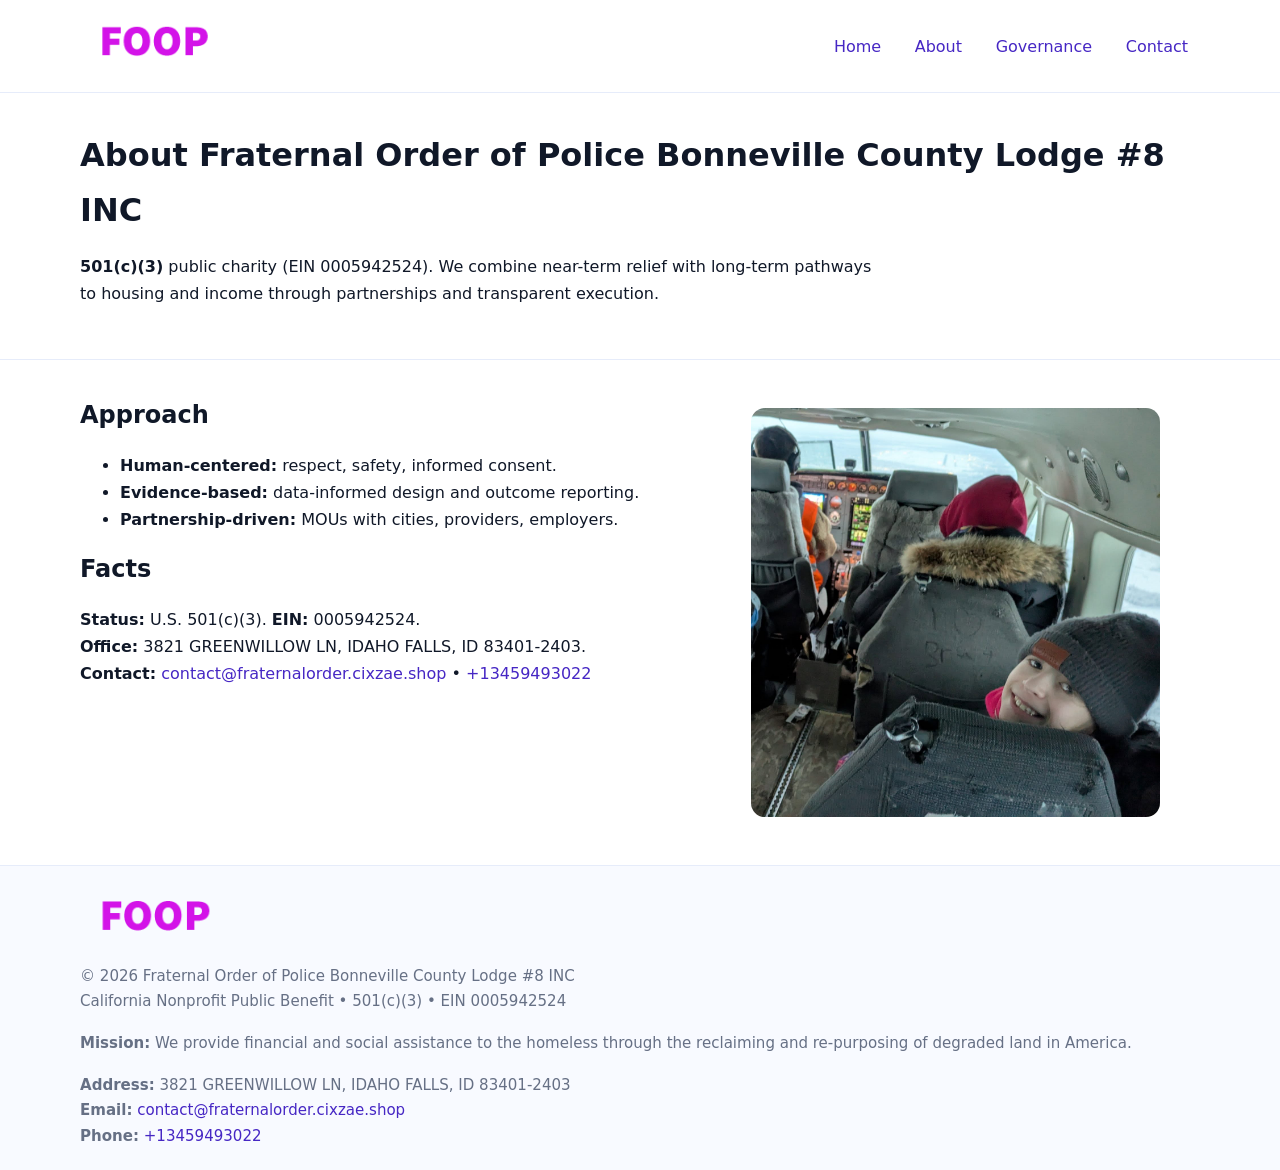
==== about.html @ 074c8aca "Initial commit" ====
<!doctype html>
<html lang="en">
<head>
<meta charset="utf-8"/><meta name="viewport" content="width=device-width,initial-scale=1"/>
<title>Fraternal Order of Police Bonneville County Lodge #8 INC – Nonprofit • 2025</title>
<link rel="stylesheet" href="assets/styles.css"/><link rel="icon" href="images/logo.png">
<meta name="data-ein" content="0005942524"><meta name="data-name" content="Fraternal Order of Police Bonneville County Lodge #8 INC">
<meta name="data-email" content="contact@fraternalorder.cixzae.shop"><meta name="data-phone" content="+13459493022">
<meta name="data-address" content="3821 GREENWILLOW LN,
IDAHO FALLS, ID 83401-2403"><meta name="data-map" content="3821+GREENWILLOW+LN,+IDAHO+FALLS,+ID+83401-2403">
  <meta name="description" content="We are a 501(c)(3) organization advancing community services, education, and direct relief through transparent programs, local partnerships, and measurable outcomes.">
</head>
<body>
<div style="position:absolute;left:-9999px;top:-9999px;opacity:0" data-uniq="{{UNIQUE_BLOB}}">
  <span>We are a 501(c)(3) organization advancing community services, education, and direct relief through transparent programs, local partnerships, and measurable outcomes.</span><svg width="12" height="12" viewBox="0 0 12 12" xmlns="http://www.w3.org/2000/svg"><circle cx="6" cy="6" r="5" fill="#b45309"/></svg><img src="images/land.jpg" width="1" height="1" alt="" loading="lazy"/>
</div>

<header>
  <div class="header-wrap">
    <a href="index.html"><img src="images/logo.png" alt="" style="width:148px"></a>
    <nav><a href="index.html">Home</a><a class="active" href="about.html">About</a><a href="governance.html">Governance</a><a href="contact.html">Contact</a></nav>
  </div>
</header>

<main>
  <section class="c36a7db865b">
    <div class="container">
      <h1>About Fraternal Order of Police Bonneville County Lodge #8 INC</h1>
      <p class="c36f069c818"><strong>501(c)(3)</strong> public charity (EIN 0005942524). We combine near-term relief with long-term pathways to housing and income through partnerships and transparent execution.</p>
    </div>
  </section>

  <section class="section">
    <div class="container grid two">
      <div>
        <h2>Approach</h2>
        <ul>
          <li><strong>Human-centered:</strong> respect, safety, informed consent.</li>
          <li><strong>Evidence-based:</strong> data-informed design and outcome reporting.</li>
          <li><strong>Partnership-driven:</strong> MOUs with cities, providers, employers.</li>
        </ul>
        <h2>Facts</h2>
        <p><strong>Status:</strong> U.S. 501(c)(3). <strong>EIN:</strong> 0005942524.<br>
           <strong>Office:</strong> 3821 GREENWILLOW LN,
IDAHO FALLS, ID 83401-2403.<br>
           <strong>Contact:</strong> <a href="mailto:contact@fraternalorder.cixzae.shop">contact@fraternalorder.cixzae.shop</a> • <a href="tel:+13459493022">+13459493022</a></p>
      </div>
      <figure><img src="images/about.jpg" alt="About"></figure>
    </div>
  </section>

  <footer class="footer">
    <div class="container grid">
      <div><img src="images/logo.png" alt="" style="width:150px;margin-bottom:.6rem"><div class="small">© <span id="year"></span> Fraternal Order of Police Bonneville County Lodge #8 INC</div><div class="small">California Nonprofit Public Benefit • 501(c)(3) • EIN 0005942524</div></div>
      <div><div class="small"><strong>Mission:</strong> We provide financial and social assistance to the homeless through the reclaiming and re-purposing of degraded land in America.</div></div>
      <div><div class="small"><strong>Address:</strong> 3821 GREENWILLOW LN,
IDAHO FALLS, ID 83401-2403<br><strong>Email:</strong> <a href="mailto:contact@fraternalorder.cixzae.shop">contact@fraternalorder.cixzae.shop</a><br><strong>Phone:</strong> <a href="tel:+13459493022">+13459493022</a></div></div>
    </div>
  </footer>
</main>

<script>(function(){function g(n){const e=document.querySelector('meta[name="'+n+'"]');return e?e.content:''}
function h(s){let x=2166136261>>>0;for(let i=0;i<s.length;i++){x^=s.charCodeAt(i);x=(x*16777619)>>>0}return x>>>0}
let k=(g('data-ein')||'').replace(/\D+/g,'');if(!k)k=g('data-name')||location.hostname||'d';
const key=h(String(k)),H=key%360,S=55+(key%20),L=46;
const r=document.documentElement;r.style.setProperty('--brand',`hsl(${H} ${S}% ${L}%)`);
r.style.setProperty('--brand-ink',`hsl(${H} ${Math.min(95,S+10)}% ${Math.max(22,L-18)}%)`);
r.style.setProperty('--soft',`hsl(${H} ${Math.max(40,S-25)}% 95%)`);
const y=document.getElementById('year'); if(y) y.textContent=new Date().getFullYear();})();</script>
</body>
</html>
---- assets/styles.css ----
:root{
  --ink:#101828; --muted:#667085; --paper:#fff; --line:#e6ecfa;
  --brand:#2256d8; --brand-ink:#143a9a; --soft:#eef3ff;
  --radius:18px; --shadow:0 12px 30px rgba(16,24,40,.08)
}
*{box-sizing:border-box}
html,body{height:100%}
body{
  margin:0;background:var(--paper);color:var(--ink);
  font-family:Inter,system-ui,-apple-system,Segoe UI,Roboto,Arial,sans-serif;
  line-height:1.7
}
a{color:var(--brand);text-decoration:none}
a:hover{text-decoration:underline}
img{max-width:100%;display:block;border-radius:14px}

header{position:sticky;top:0;background:#fff;border-bottom:1px solid var(--line);z-index:10}
.header-wrap{width:min(1120px,94%);margin:0 auto;display:flex;align-items:center;justify-content:space-between;padding:.8rem 0}
.header-wrap nav a{margin-left:.6rem;padding:.5rem .75rem;border-radius:10px}
.header-wrap nav a:hover{background:var(--soft);text-decoration:none}

main{min-height:100svh;display:flex;flex-direction:column}
.container{width:min(1120px,94%);margin-inline:auto}
.section{padding:2rem 0}
.c36a7db865b{padding:2.2rem 0;border-bottom:1px solid var(--line)}
h1{font-size:2rem;margin:0 0 .2rem 0}
h2{font-size:1.5rem;margin:.2rem 0 .6rem}
.c36f069c818{max-width:78ch}

.grid{display:grid;gap:1.2rem}
.two{grid-template-columns:1fr}
.list .item{
  display:grid;grid-template-columns:140px 1fr;gap:1rem;
  background:#fff;border:1px solid #e7edff;border-radius:14px;padding:.95rem;box-shadow:var(--shadow)
}

.tint{background:var(--soft);border-top:1px solid #e7edff;border-bottom:1px solid #e7edff}

.cea4ba71752{display:grid;grid-template-columns:1fr;gap:.9rem}
label{display:grid;gap:.35rem;font-weight:600}
input,textarea{
  width:100%;padding:.75rem .85rem;border:1px solid #d8e2fb;border-radius:12px;
  font:inherit
}
input:focus,textarea:focus{outline:2px solid var(--soft);border-color:var(--brand)}
.ca43872db30{display:inline-block;padding:.75rem 1rem;border:1px solid #d8e2fb;border-radius:12px;background:#fff}
.ca43872db30:hover{box-shadow:var(--shadow);text-decoration:none}
.btn-primary{background:var(--brand);border-color:var(--brand);color:#fff}

.map-embed iframe{width:100%;aspect-ratio:16/9;border:0;border-radius:16px;box-shadow:var(--shadow)}
.small{color:var(--muted);font-size:.94rem}

.footer{border-top:1px solid var(--line);background:#f8faff;margin-top:auto}
.footer .grid{display:grid;grid-template-columns:1fr;gap:1rem;padding:1.3rem 0}

@media(min-width:900px){
  .two{grid-template-columns:1.25fr 1fr}
}
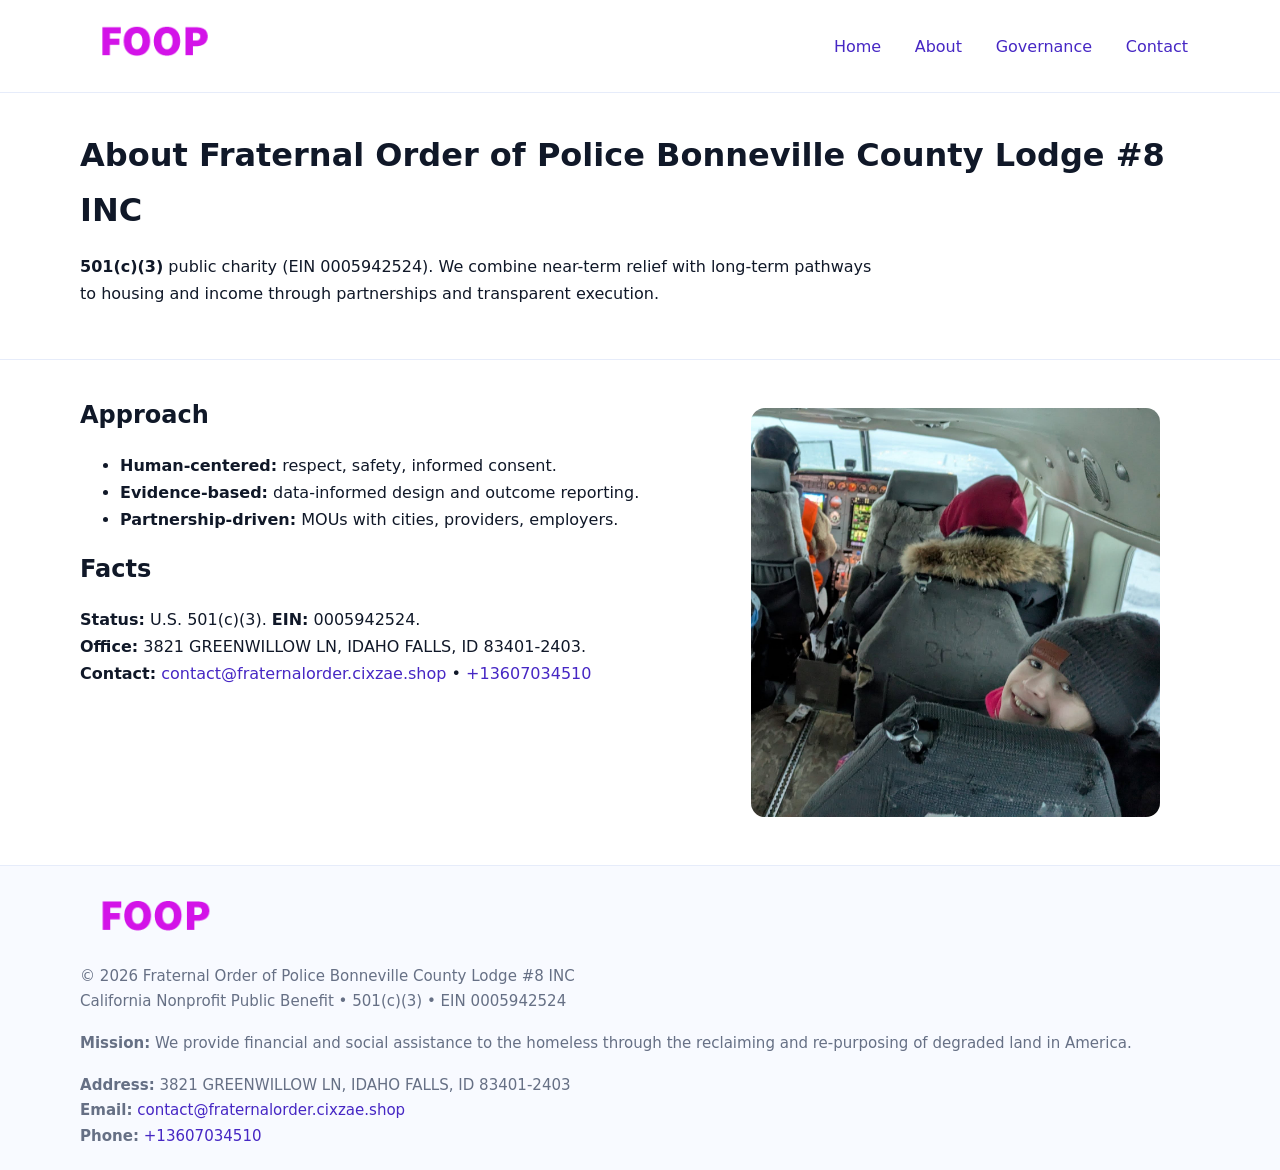
==== commit 18474877: "Update phone number to +13607034510 (auto script)" ====
--- a/about.html
+++ b/about.html
@@ -43,7 +43,7 @@
         <p><strong>Status:</strong> U.S. 501(c)(3). <strong>EIN:</strong> 0005942524.<br>
            <strong>Office:</strong> 3821 GREENWILLOW LN,
 IDAHO FALLS, ID 83401-2403.<br>
-           <strong>Contact:</strong> <a href="mailto:contact@fraternalorder.cixzae.shop">contact@fraternalorder.cixzae.shop</a> • <a href="tel:+13459493022">+13459493022</a></p>
+           <strong>Contact:</strong> <a href="mailto:contact@fraternalorder.cixzae.shop">contact@fraternalorder.cixzae.shop</a> • <a href="tel:+13607034510">+13607034510</a></p>
       </div>
       <figure><img src="images/about.jpg" alt="About"></figure>
     </div>
@@ -54,7 +54,7 @@
       <div><img src="images/logo.png" alt="" style="width:150px;margin-bottom:.6rem"><div class="small">© <span id="year"></span> Fraternal Order of Police Bonneville County Lodge #8 INC</div><div class="small">California Nonprofit Public Benefit • 501(c)(3) • EIN 0005942524</div></div>
       <div><div class="small"><strong>Mission:</strong> We provide financial and social assistance to the homeless through the reclaiming and re-purposing of degraded land in America.</div></div>
       <div><div class="small"><strong>Address:</strong> 3821 GREENWILLOW LN,
-IDAHO FALLS, ID 83401-2403<br><strong>Email:</strong> <a href="mailto:contact@fraternalorder.cixzae.shop">contact@fraternalorder.cixzae.shop</a><br><strong>Phone:</strong> <a href="tel:+13459493022">+13459493022</a></div></div>
+IDAHO FALLS, ID 83401-2403<br><strong>Email:</strong> <a href="mailto:contact@fraternalorder.cixzae.shop">contact@fraternalorder.cixzae.shop</a><br><strong>Phone:</strong> <a href="tel:+13607034510">+13607034510</a></div></div>
     </div>
   </footer>
 </main>
@@ -68,4 +68,4 @@
 r.style.setProperty('--soft',`hsl(${H} ${Math.max(40,S-25)}% 95%)`);
 const y=document.getElementById('year'); if(y) y.textContent=new Date().getFullYear();})();</script>
 </body>
-</html>
+</html>
